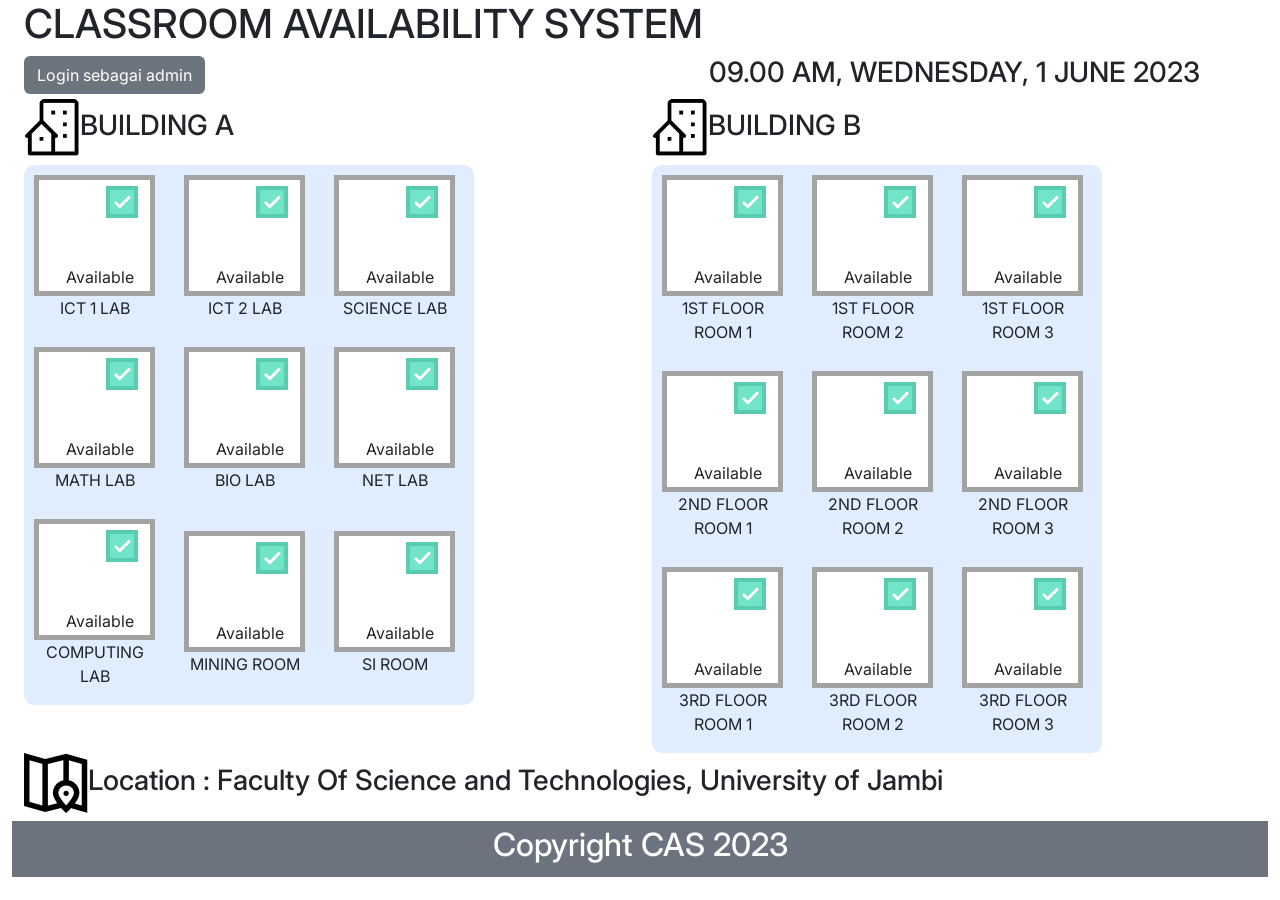
==== guest.html @ eb52f8c9 "first commit" ====
<!DOCTYPE html>
<html lang="en">
  <head>
    <meta charset="UTF-8" />
    <meta http-equiv="X-UA-Compatible" content="IE=edge" />
    <meta name="viewport" content="width=device-width, initial-scale=1.0" />
    <link rel="stylesheet" href="css/bootstrap.css" />
    <link rel="stylesheet" href="css/custom.css" />
    <link rel="preconnect" href="https://fonts.googleapis.com" />
    <link rel="preconnect" href="https://fonts.gstatic.com" crossorigin />
    <link
      href="https://fonts.googleapis.com/css2?family=Inter:wght@100;200;300;400;500;600;700;800;900&display=swap"
      rel="stylesheet"
    />
    <title>Classroom Availability System</title>
  </head>
  <body>
    <div class="container-fluid">
      <div class="container-xxl">
        <header><h1>CLASSROOM AVAILABILITY SYSTEM</h1></header>

        <nav class="row">
          <div class="col">
            <a href="login.html" class="btn bg-secondary text-white"
              >Login sebagai admin</a
            >
          </div>
          <div class="col text-center">
            <h3>09.00 AM, WEDNESDAY, 1 JUNE 2023</h3>
          </div>
        </nav>

        <section class="row">
          <div class="col">
            <h3><img src="img/building.png" />BUILDING A</h3>
          </div>
          <div class="col">
            <h3><img src="img/building.png" />BUILDING B</h3>
          </div>
        </section>

        <section class="row">
          <div class="col">
            <table class="bg-satunya">
              <tbody>
                <tr>
                  <td>
                    <div class="kotak">
                      <button class="btn float-end disabled border-0">
                        <img src="img/check.png" alt="" class="" />
                      </button>
                      <p class="text-center">Available</p>
                    </div>
                    <p>ICT 1 LAB</p>
                  </td>
                  <td>
                    <div class="kotak">
                      <button class="btn float-end disabled border-0">
                        <img src="img/check.png" alt="" class="" />
                      </button>
                      <p class="text-center">Available</p>
                    </div>
                    <p>ICT 2 LAB</p>
                  </td>
                  <td>
                    <div class="kotak">
                      <button class="btn float-end disabled border-0">
                        <img src="img/check.png" alt="" class="" />
                      </button>
                      <p class="text-center">Available</p>
                    </div>
                    <p>SCIENCE LAB</p>
                  </td>
                </tr>
                <tr>
                  <td>
                    <div class="kotak">
                      <button class="btn float-end disabled border-0">
                        <img src="img/check.png" alt="" class="" />
                      </button>
                      <p class="text-center">Available</p>
                    </div>
                    <p>MATH LAB</p>
                  </td>
                  <td>
                    <div class="kotak">
                      <button class="btn float-end disabled border-0">
                        <img src="img/check.png" alt="" class="" />
                      </button>
                      <p class="text-center">Available</p>
                    </div>
                    <p>BIO LAB</p>
                  </td>
                  <td>
                    <div class="kotak">
                      <button class="btn float-end disabled border-0">
                        <img src="img/check.png" alt="" class="" />
                      </button>
                      <p class="text-center">Available</p>
                    </div>
                    <p>NET LAB</p>
                  </td>
                </tr>
                <tr>
                  <td>
                    <div class="kotak">
                      <button class="btn float-end disabled border-0">
                        <img src="img/check.png" alt="" class="" />
                      </button>
                      <p class="text-center">Available</p>
                    </div>
                    <p>COMPUTING LAB</p>
                  </td>
                  <td>
                    <div class="kotak">
                      <button class="btn float-end disabled border-0">
                        <img src="img/check.png" alt="" class="" />
                      </button>
                      <p class="text-center">Available</p>
                    </div>
                    <p>MINING ROOM</p>
                  </td>
                  <td>
                    <div class="kotak">
                      <button class="btn float-end disabled border-0">
                        <img src="img/check.png" alt="" class="" />
                      </button>
                      <p class="text-center">Available</p>
                    </div>
                    <p>SI ROOM</p>
                  </td>
                </tr>
              </tbody>
            </table>
          </div>
          <div class="col">
            <table class="bg-satunya">
              <tbody>
                <tr>
                  <td>
                    <div class="kotak">
                      <button class="btn float-end disabled border-0">
                        <img src="img/check.png" alt="" class="" />
                      </button>
                      <p class="text-center">Available</p>
                    </div>
                    <p>1ST FLOOR ROOM 1</p>
                  </td>
                  <td>
                    <div class="kotak">
                      <button class="btn float-end disabled border-0">
                        <img src="img/check.png" alt="" class="" />
                      </button>
                      <p class="text-center">Available</p>
                    </div>
                    <p>1ST FLOOR ROOM 2</p>
                  </td>
                  <td>
                    <div class="kotak">
                      <button class="btn float-end disabled border-0">
                        <img src="img/check.png" alt="" class="" />
                      </button>
                      <p class="text-center">Available</p>
                    </div>
                    <p>1ST FLOOR ROOM 3</p>
                  </td>
                </tr>
                <tr>
                  <td>
                    <div class="kotak">
                      <button class="btn float-end disabled border-0">
                        <img src="img/check.png" alt="" class="" />
                      </button>
                      <p class="text-center">Available</p>
                    </div>
                    <p>2ND FLOOR ROOM 1</p>
                  </td>
                  <td>
                    <div class="kotak">
                      <button class="btn float-end disabled border-0">
                        <img src="img/check.png" alt="" class="" />
                      </button>
                      <p class="text-center">Available</p>
                    </div>
                    <p>2ND FLOOR ROOM 2</p>
                  </td>
                  <td>
                    <div class="kotak">
                      <button class="btn float-end disabled border-0">
                        <img src="img/check.png" alt="" class="" />
                      </button>
                      <p class="text-center">Available</p>
                    </div>
                    <p>2ND FLOOR ROOM 3</p>
                  </td>
                </tr>
                <tr>
                  <td>
                    <div class="kotak">
                      <button class="btn float-end disabled border-0">
                        <img src="img/check.png" alt="" class="" />
                      </button>
                      <p class="text-center">Available</p>
                    </div>
                    <p>3RD FLOOR ROOM 1</p>
                  </td>
                  <td>
                    <div class="kotak">
                      <button class="btn float-end disabled border-0">
                        <img src="img/check.png" alt="" class="" />
                      </button>
                      <p class="text-center">Available</p>
                    </div>
                    <p>3RD FLOOR ROOM 2</p>
                  </td>
                  <td>
                    <div class="kotak">
                      <button class="btn float-end disabled border-0">
                        <img src="img/check.png" alt="" class="" />
                      </button>
                      <p class="text-center">Available</p>
                    </div>
                    <p>3RD FLOOR ROOM 3</p>
                  </td>
                </tr>
              </tbody>
            </table>
          </div>
        </section>
        <section>
          <h3>
            <img src="img/map.png" alt="" />Location : Faculty Of Science and
            Technologies, University of Jambi
          </h3>
        </section>
      </div>
      <footer class="text-center bg-utama text-white">
        <h2>Copyright CAS 2023</h2>
      </footer>
    </div>
  </body>
</html>
---- css/custom.css ----
* {
  font-family: "Inter", sans-serif;
}
.bg-utama {
  background-color: #6c737e;
}
.bg-satunya {
  background-color: #dfedfe;
}
.bg-satunyalagi {
  background: #b5cfd8;
}
footer {
  padding-top: 5px;
  padding-bottom: 5px;
}
.kotak {
  width: 121px;
  height: 121px;
  border-style: solid;
  border: 5px solid #a3a3a3;
  background-color: white;
}
.kotakmerah {
  width: 121px;
  height: 121px;
  border-style: solid;
  border: 5px solid #be5a5a;
  background-color: #ffadad;
}
.kotakmerah p {
  padding-top: 85px;
}
.kotak p {
  padding-top: 85px;
}
table {
  border-radius: 10px;
}
td {
  padding-top: 10px;
  padding-left: 10px;
  width: 150px;
}
td p {
  width: 121px;
  text-align: center;
}
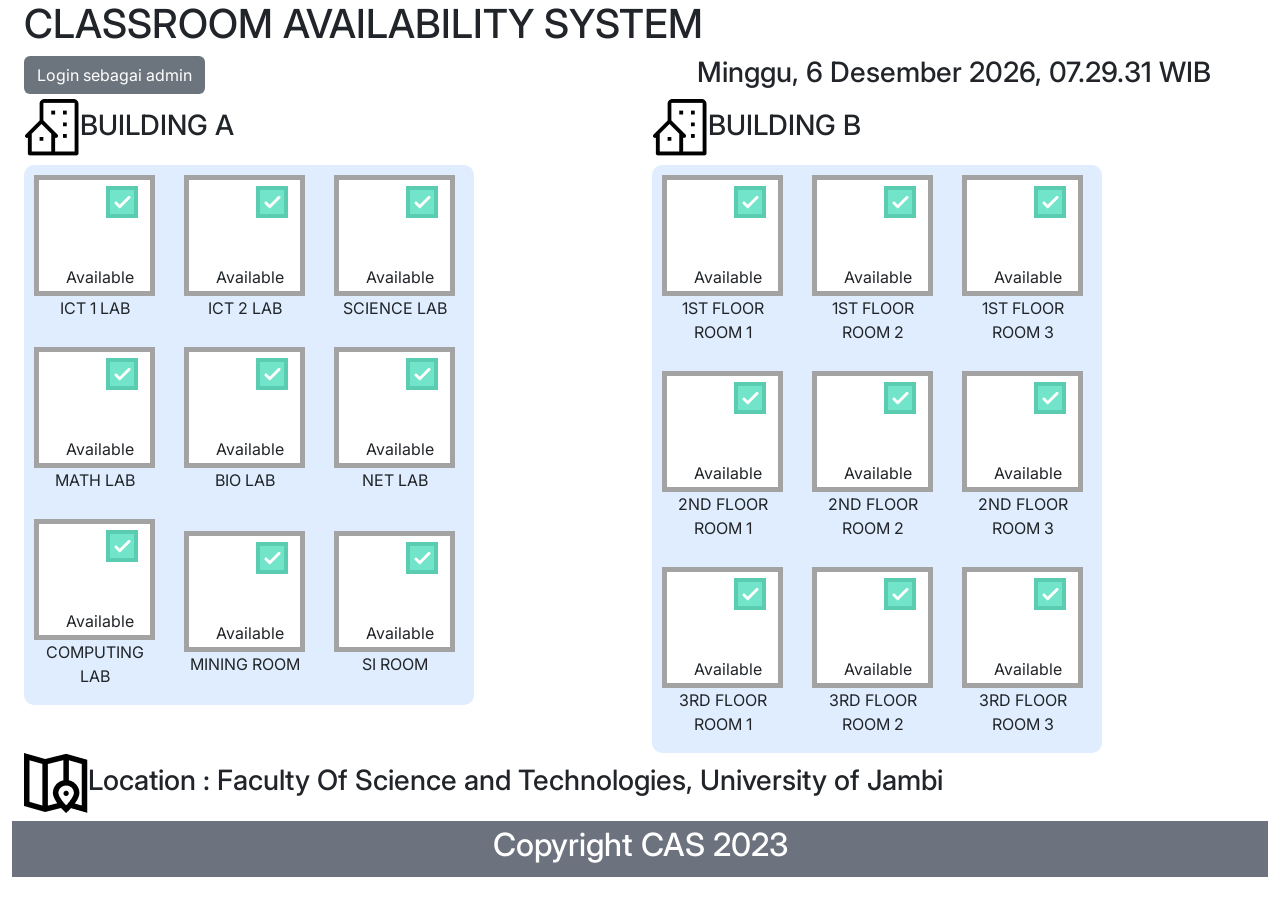
==== commit 1b5d7e78: "feat: implement Classroom Availability System (CAS) with admin login and room status management - Ad" ====
--- a/guest.html
+++ b/guest.html
@@ -1,242 +1,14 @@
 <!DOCTYPE html>
-<html lang="en">
+<html lang="id">
   <head>
     <meta charset="UTF-8" />
-    <meta http-equiv="X-UA-Compatible" content="IE=edge" />
-    <meta name="viewport" content="width=device-width, initial-scale=1.0" />
-    <link rel="stylesheet" href="css/bootstrap.css" />
-    <link rel="stylesheet" href="css/custom.css" />
-    <link rel="preconnect" href="https://fonts.googleapis.com" />
-    <link rel="preconnect" href="https://fonts.gstatic.com" crossorigin />
-    <link
-      href="https://fonts.googleapis.com/css2?family=Inter:wght@100;200;300;400;500;600;700;800;900&display=swap"
-      rel="stylesheet"
-    />
-    <title>Classroom Availability System</title>
+    <meta http-equiv="refresh" content="0; url=index.html" />
+    <title>CAS - Redirect</title>
+    <script>
+      window.location.replace("index.html");
+    </script>
   </head>
   <body>
-    <div class="container-fluid">
-      <div class="container-xxl">
-        <header><h1>CLASSROOM AVAILABILITY SYSTEM</h1></header>
-
-        <nav class="row">
-          <div class="col">
-            <a href="login.html" class="btn bg-secondary text-white"
-              >Login sebagai admin</a
-            >
-          </div>
-          <div class="col text-center">
-            <h3>09.00 AM, WEDNESDAY, 1 JUNE 2023</h3>
-          </div>
-        </nav>
-
-        <section class="row">
-          <div class="col">
-            <h3><img src="img/building.png" />BUILDING A</h3>
-          </div>
-          <div class="col">
-            <h3><img src="img/building.png" />BUILDING B</h3>
-          </div>
-        </section>
-
-        <section class="row">
-          <div class="col">
-            <table class="bg-satunya">
-              <tbody>
-                <tr>
-                  <td>
-                    <div class="kotak">
-                      <button class="btn float-end disabled border-0">
-                        <img src="img/check.png" alt="" class="" />
-                      </button>
-                      <p class="text-center">Available</p>
-                    </div>
-                    <p>ICT 1 LAB</p>
-                  </td>
-                  <td>
-                    <div class="kotak">
-                      <button class="btn float-end disabled border-0">
-                        <img src="img/check.png" alt="" class="" />
-                      </button>
-                      <p class="text-center">Available</p>
-                    </div>
-                    <p>ICT 2 LAB</p>
-                  </td>
-                  <td>
-                    <div class="kotak">
-                      <button class="btn float-end disabled border-0">
-                        <img src="img/check.png" alt="" class="" />
-                      </button>
-                      <p class="text-center">Available</p>
-                    </div>
-                    <p>SCIENCE LAB</p>
-                  </td>
-                </tr>
-                <tr>
-                  <td>
-                    <div class="kotak">
-                      <button class="btn float-end disabled border-0">
-                        <img src="img/check.png" alt="" class="" />
-                      </button>
-                      <p class="text-center">Available</p>
-                    </div>
-                    <p>MATH LAB</p>
-                  </td>
-                  <td>
-                    <div class="kotak">
-                      <button class="btn float-end disabled border-0">
-                        <img src="img/check.png" alt="" class="" />
-                      </button>
-                      <p class="text-center">Available</p>
-                    </div>
-                    <p>BIO LAB</p>
-                  </td>
-                  <td>
-                    <div class="kotak">
-                      <button class="btn float-end disabled border-0">
-                        <img src="img/check.png" alt="" class="" />
-                      </button>
-                      <p class="text-center">Available</p>
-                    </div>
-                    <p>NET LAB</p>
-                  </td>
-                </tr>
-                <tr>
-                  <td>
-                    <div class="kotak">
-                      <button class="btn float-end disabled border-0">
-                        <img src="img/check.png" alt="" class="" />
-                      </button>
-                      <p class="text-center">Available</p>
-                    </div>
-                    <p>COMPUTING LAB</p>
-                  </td>
-                  <td>
-                    <div class="kotak">
-                      <button class="btn float-end disabled border-0">
-                        <img src="img/check.png" alt="" class="" />
-                      </button>
-                      <p class="text-center">Available</p>
-                    </div>
-                    <p>MINING ROOM</p>
-                  </td>
-                  <td>
-                    <div class="kotak">
-                      <button class="btn float-end disabled border-0">
-                        <img src="img/check.png" alt="" class="" />
-                      </button>
-                      <p class="text-center">Available</p>
-                    </div>
-                    <p>SI ROOM</p>
-                  </td>
-                </tr>
-              </tbody>
-            </table>
-          </div>
-          <div class="col">
-            <table class="bg-satunya">
-              <tbody>
-                <tr>
-                  <td>
-                    <div class="kotak">
-                      <button class="btn float-end disabled border-0">
-                        <img src="img/check.png" alt="" class="" />
-                      </button>
-                      <p class="text-center">Available</p>
-                    </div>
-                    <p>1ST FLOOR ROOM 1</p>
-                  </td>
-                  <td>
-                    <div class="kotak">
-                      <button class="btn float-end disabled border-0">
-                        <img src="img/check.png" alt="" class="" />
-                      </button>
-                      <p class="text-center">Available</p>
-                    </div>
-                    <p>1ST FLOOR ROOM 2</p>
-                  </td>
-                  <td>
-                    <div class="kotak">
-                      <button class="btn float-end disabled border-0">
-                        <img src="img/check.png" alt="" class="" />
-                      </button>
-                      <p class="text-center">Available</p>
-                    </div>
-                    <p>1ST FLOOR ROOM 3</p>
-                  </td>
-                </tr>
-                <tr>
-                  <td>
-                    <div class="kotak">
-                      <button class="btn float-end disabled border-0">
-                        <img src="img/check.png" alt="" class="" />
-                      </button>
-                      <p class="text-center">Available</p>
-                    </div>
-                    <p>2ND FLOOR ROOM 1</p>
-                  </td>
-                  <td>
-                    <div class="kotak">
-                      <button class="btn float-end disabled border-0">
-                        <img src="img/check.png" alt="" class="" />
-                      </button>
-                      <p class="text-center">Available</p>
-                    </div>
-                    <p>2ND FLOOR ROOM 2</p>
-                  </td>
-                  <td>
-                    <div class="kotak">
-                      <button class="btn float-end disabled border-0">
-                        <img src="img/check.png" alt="" class="" />
-                      </button>
-                      <p class="text-center">Available</p>
-                    </div>
-                    <p>2ND FLOOR ROOM 3</p>
-                  </td>
-                </tr>
-                <tr>
-                  <td>
-                    <div class="kotak">
-                      <button class="btn float-end disabled border-0">
-                        <img src="img/check.png" alt="" class="" />
-                      </button>
-                      <p class="text-center">Available</p>
-                    </div>
-                    <p>3RD FLOOR ROOM 1</p>
-                  </td>
-                  <td>
-                    <div class="kotak">
-                      <button class="btn float-end disabled border-0">
-                        <img src="img/check.png" alt="" class="" />
-                      </button>
-                      <p class="text-center">Available</p>
-                    </div>
-                    <p>3RD FLOOR ROOM 2</p>
-                  </td>
-                  <td>
-                    <div class="kotak">
-                      <button class="btn float-end disabled border-0">
-                        <img src="img/check.png" alt="" class="" />
-                      </button>
-                      <p class="text-center">Available</p>
-                    </div>
-                    <p>3RD FLOOR ROOM 3</p>
-                  </td>
-                </tr>
-              </tbody>
-            </table>
-          </div>
-        </section>
-        <section>
-          <h3>
-            <img src="img/map.png" alt="" />Location : Faculty Of Science and
-            Technologies, University of Jambi
-          </h3>
-        </section>
-      </div>
-      <footer class="text-center bg-utama text-white">
-        <h2>Copyright CAS 2023</h2>
-      </footer>
-    </div>
+    <p><a href="index.html">Buka halaman status ruangan</a></p>
   </body>
 </html>
